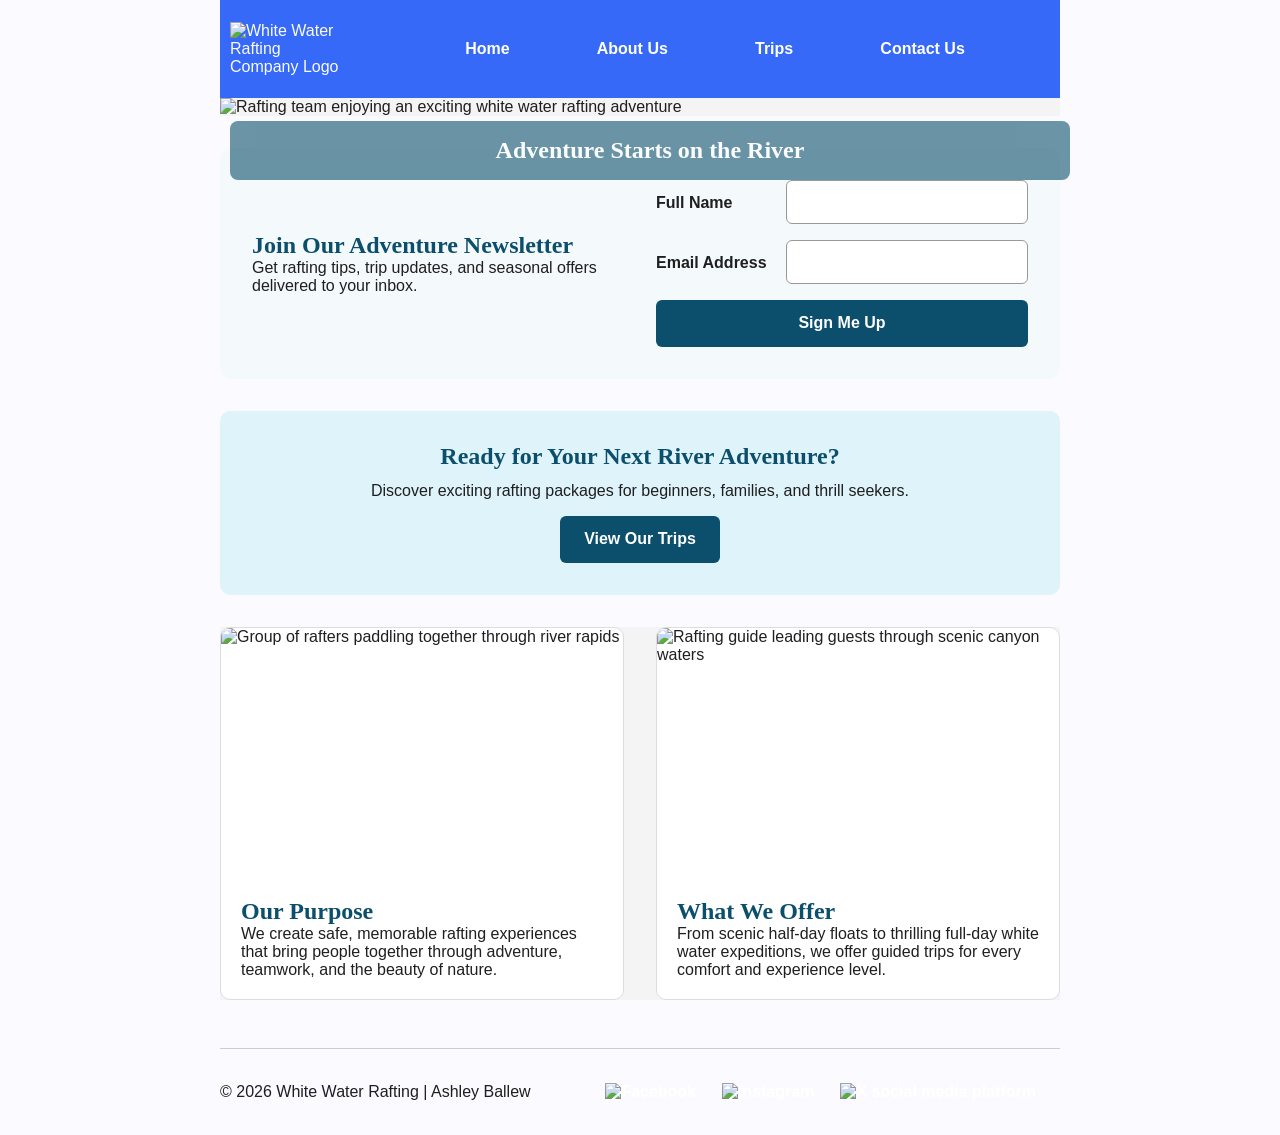
==== wwr/index.html @ 44a2fdca "Initial upload of Home page" ====
<!DOCTYPE html>
<html lang="en-US">

<head>
    <meta charset="UTF-8">
    <meta name="viewport" content="width=device-width, initial-scale=1.0">
    <title>White Water Rafting Adventures | Home</title>
    <meta name="description" content="Explore thrilling white water rafting adventures, learn about our company, and plan your next unforgettable river trip.">
    <meta name="author" content="Ashley Ballew">
    <link rel="stylesheet" href="styles/rafting.css">
</head>
<body>
    <header>
        <img src="images/logo.png" alt="White Water Rafting Company Logo">
        <nav>
            <ul class="navigation">
                <li><a href="index.html">Home</a></li>
                <li><a href="about.html">About Us</a></li>
                <li><a href="trips.html">Trips</a></li>
                <li><a href="contact.html">Contact Us</a></li>
            </ul>
        </nav>
    </header>

    <main>
        <section class="hero">
            <img src="images/hero-home.jpg" alt="Rafting team enjoying an exciting white water rafting adventure">
            <h1>Adventure Starts on the River</h1>
        </section>

        <section class="home-newsletter">
            <div class="newsletter-text">
                <h2>Join Our Adventure Newsletter</h2>
                <p>Get rafting tips, trip updates, and seasonal offers delivered to your inbox.</p>
            </div>
            <form class="newsletter-form" action="#" method="post">
                <div class="form-item">
                    <label for="fullname">Full Name</label>
                    <input type="text" id="fullname" name="fullname" required>
                </div>

                <div class="form-item">
                    <label for="email">Email Address</label>
                    <input type="email" id="email" name="email" required>
                </div>

                <button type="submit">Sign Me Up</button>
            </form>
        </section>

        <section class="home-cta">
            <div class="cta-box">
                <h2>Ready for Your Next River Adventure?</h2>
                <p>Discover exciting rafting packages for beginners, families, and thrill seekers.</p>
                <a class="cta-button" href="trips.html">View Our Trips</a>
            </div>
        </section>

        <section class="home-grid">
            <div class="grid-card">
                <img src="images/home-purpose.jpg" alt="Group of rafters paddling together through river rapids">
                <div class="grid-card-content">
                    <h2>Our Purpose</h2>
                    <p>We create safe, memorable rafting experiences that bring people together through adventure, teamwork, and the beauty of nature.</p>
                </div>
            </div>

            <div class="grid-card">
                <img src="images/home-offerings.jpg" alt="Rafting guide leading guests through scenic canyon waters">
                <div class="grid-card-content">
                    <h2>What We Offer</h2>
                    <p>From scenic half-day floats to thrilling full-day white water expeditions, we offer guided trips for every comfort and experience level.</p>
                </div>
            </div>
        </section>
    </main>

    <footer>
        <p>&copy; 2026 White Water Rafting | Ashley Ballew</p>
        <nav class="socialmedia">
            <a href="https://facebook.com">
                <img src="images/facebook.webp" alt="Facebook">
            </a>
            <a href="https://instagram.com">
                <img src="images/instagram.webp" alt="Instagram">
            </a>
            <a href="https://x.com">
                <img src="images/x.webp" alt="X social media platform">
            </a>
        </nav>
    </footer>
</body>
</html>
---- wwr/styles/rafting.css ----
:root {
    --primary-color: #0b4f6c;
    --secondary-color: #3669f7;
    --accent1-color: #1f1f1f;
    --accent2-color: #fbfbff;
    --heading-font: Georgia, serif;
    --body-font: Arial, Helvetica, sans-serif;
}

* {
    margin: 0;
    padding: 0;
    box-sizing: border-box;
}

body {
    font-family: var(--body-font);
    color: var(--accent1-color);
    background-color: var(--accent2-color);
}

.visually-hidden {
    position: absolute;
    width: 1px;
    height: 1px;
    padding: 0;
    margin: -1px;
    overflow: hidden;
    clip: rect(0, 0, 0, 0);
    white-space: nowrap;
    border: 0;
}

header,
main,
footer {
    width: 840px;
    margin: 0 auto;
}

header {
    display: grid;
    grid-template-columns: 150px 1fr;
    align-items: center;
    background-color: var(--secondary-color);
    color: var(--accent2-color);
}

header img {
    width: 120px;
    margin: 10px;
}

nav ul {
    display: flex;
    justify-content: space-evenly;
    list-style: none;
}

nav a {
    text-decoration: none;
    color: white;
    font-weight: bold;
}

h1,
h2 {
    font-family: var(--heading-font);
    color: var(--primary-color);
}

nav,
article {
    margin: 16px;
    padding: 8px;
}

.hero {
    position: relative;
}

.hero img {
    display: block;
    width: 100%;
    height: auto;
}

.hero h1 {
    position: absolute;
    top: 20px;
    width: 100%;
    padding: 16px;
    text-align: center;
    opacity: 0.7;
    background-color: var(--accent1-color);
    color: #fff;
}

.hero article {
    position: absolute;
    bottom: 20px;
    left: 20px;
    right: 20px;
    background-color: rgba(255, 255, 255, 0.85);
}

.hero article img {
    float: right;
    width: 125px;
    margin-left: 16px;
    border: 2px solid var(--primary-color);
}

section {
    background-color: #f4f4f4;
}

.history-content {
    display: grid;
    grid-template-columns: 1fr 200px 1fr;
    align-items: center;
    gap: 20px;
}

.history h2 {
    text-align: center;
}

.history-content img {
    width: 100%;
}

.adventures {
    display: flex;
    justify-content: space-between;
    flex-wrap: wrap;
    gap: 10px;
}

.adventures h2 {
    width: 100%;
    text-align: center;
}

.adventures figure {
    width: 150px;
    text-align: center;
}

.adventures img {
    width: 100%;
    height: auto;
    display: block;
}

.adventures figcaption {
    margin-top: 8px;
    font-size: 0.9rem;
}

footer {
    display: flex;
    justify-content: space-between;
    align-items: center;
    border-top: 1px solid #ccc;
    margin-top: 20px;
    padding: 10px 0;
}

.socialmedia a {
    text-decoration: none;
}

.socialmedia img {
    width: 32px;
    margin-left: 10px;
}

main h1 {
    text-align: center;
    margin: 20px 10px;
}

.contact-info {
    text-align: center;
    background-color: white;
    margin: 10px 16px 20px;
    padding: 10px;
}

.contact-info p {
    margin: 4px 0;
}

.contact-layout {
    display: grid;
    grid-template-columns: 1fr 1fr;
    gap: 20px;
    margin: 16px;
    align-items: stretch;
}

.map,
.contact-form,
.employees {
    background-color: #f4f4f4;
    border: 1px solid #999;
    padding: 16px;
}

.map iframe {
    width: 100%;
    height: 100%;
    min-height: 300px;  
    border: none;
}

.contact-form form {
    display: grid;
    gap: 14px;
}

.form-item {
    display: grid;
    grid-template-columns: 120px 1fr;
    align-items: center;
    gap: 10px;
}

.form-item label,
.form-item span {
    padding-top: 8px;
}

.radio-group {
    display: flex;
    flex-direction: column;
    gap: 8px;
}

.radio-group div {
    display: flex;
    align-items: center;
    gap: 8px;
}

input[type="text"],
input[type="email"], 
textarea {
    width: 100%;
    padding: 8px;
    font-size: 1rem;
    border: 1px solid #888;
    border-radius: 3px;
    font-family: var(--body-font);
}

input[type="radio"],
input[type="checkbox"] {
    margin-right: 8px;
}

textarea {
    resize: vertical;
}

.checkbox-group {
    display: flex;
    align-items: center;
    gap: 8px;
}

.checkbox-group label {
    display: inline;
    padding-top: 0;
    margin: 0;
}

button {
    background-color: var(--secondary-color);
    color: white;
    border: none;
    padding: 12px;
    font-size: 1rem;
    font-weight: bold;
    cursor: pointer;
    border-radius: 4px;
}

button:hover {
    background-color: var(--primary-color);
}

.employees {
    margin: 16px;
}

.employees h2 {
    text-align: center;
    margin-bottom: 20px;
}

.employee-profiles {
    display: flex;
    justify-content: space-around;
    flex-wrap: wrap;
    gap: 20px;
}

.employee-profiles figure {
    text-align: center;
    margin: 0;
}

.employees img {
    width: 150px;
    height: 150px;
    object-fit: cover;
    border: 1px solid #999;
    background-color: white;
    padding: 6px;
}

.employee-profiles figcaption {
    margin-top: 8px;
    font-size: 0.95rem;
}

main {
    max-width: 1200px;
    margin: 0 auto;
}

.navigation {
    display: flex;
    justify-content: space-evenly;
    list-style: none;
    padding: 0;
}

.navigation a {
    text-decoration: none;
    padding: 1rem;
    display: block;
    font-weight: 700;
}

.hero {
    position: relative;
    margin-bottom: 2rem;
}

.hero img {
    display: block;
    width: 100%;
    height: auto;
}

.hero h1 {
    position: absolute;
    top: 15%;
    left: 50%;
    transform: translateX(-50%);
    background-color: rgba(11, 79, 108, 0.85);
    color: #ffffff;
    padding: 1rem 2rem;
    border-radius: 8px;
    text-align: center;
}

.home-newsletter {
    display: grid;
    grid-template-columns: 1fr 1fr;
    gap: 2rem;
    align-items: center;
    margin: 2rem 0;
    padding: 2rem;
    background-color: #f4f9fb;
    border-radius: 10px;
}

.newsletter-form {
    display: grid;
    gap: 1rem;
}

.form-item {
    display: grid;
}

.form-item label {
    margin-bottom: 0.4rem;
    font-weight: 700;
}

.form-item input {
    padding: 0.75rem;
    border: 1px solid #999;
    border-radius: 6px;
}

.newsletter-form button {
    padding: 0.9rem;
    border: none;
    border-radius: 6px;
    background-color: #0b4f6c;
    color: #ffffff;
    font-weight: 700;
    cursor: pointer;
}

.home-cta,
.trips-hero {
    text-align: center;
    margin: 2rem 0;
    padding: 2rem;
    background-color: #dff3fa;
    border-radius: 10px;
}

.cta-box h2,
.trips-hero h1 {
    margin-bottom: 0.75rem;
}

.cta-button {
    display: inline-block;
    margin-top: 1rem;
    padding: 0.9rem 1.5rem;
    background-color: #0b4f6c;
    color: #ffffff;
    text-decoration: none;
    font-weight: 700;
    border-radius: 6px;
}

.home-grid {
    display: grid;
    grid-template-columns: 1fr 1fr;
    gap: 2rem;
    margin: 2rem 0 3rem;
}

.grid-card {
    background-color: #ffffff;
    border: 1px solid #ddd;
    border-radius: 10px;
    overflow: hidden;
}

.grid-card img {
    width: 100%;
    height: 250px;
    object-fit: cover;
    display: block;
}

.grid-card-content {
    padding: 1.25rem;
}

.trip-cards {
    display: grid;
    grid-template-columns: repeat(3, 1fr);
    gap: 1.5rem;
    margin: 2rem 0;
}

.trip-card {
    background-color: #ffffff;
    border: 1px solid #ddd;
    border-radius: 10px;
    overflow: hidden;
}

.trip-card img {
    width: 100%;
    height: 220px;
    object-fit: cover;
    display: block;
}

.trip-card-content {
    padding: 1rem;
}

.trips-table-section {
    margin: 3rem 0;
}

.trips-table-section h2 {
    text-align: center;
    margin-bottom: 1rem;
}

table {
    width: 100%;
    border-collapse: collapse;
    background-color: #ffffff;
}

caption {
    caption-side: top;
    font-weight: 700;
    margin-bottom: 0.75rem;
}

th,
td {
    border: 1px solid #999;
    padding: 0.9rem;
    text-align: center;
}

th {
    background-color: #0b4f6c;
    color: #ffffff;
}

.socialmedia {
    display: flex;
    gap: 1rem;
    justify-content: center;
}

.socialmedia img {
    width: 32px;
    height: 32px;
}

@media (max-width: 900px) {
    .home-newsletter,
    .home-grid,
    .trip-cards {
        grid-template-columns: 1fr;
    }

    .hero h1 {
        width: 85%;
        font-size: 1.5rem;
    }
}
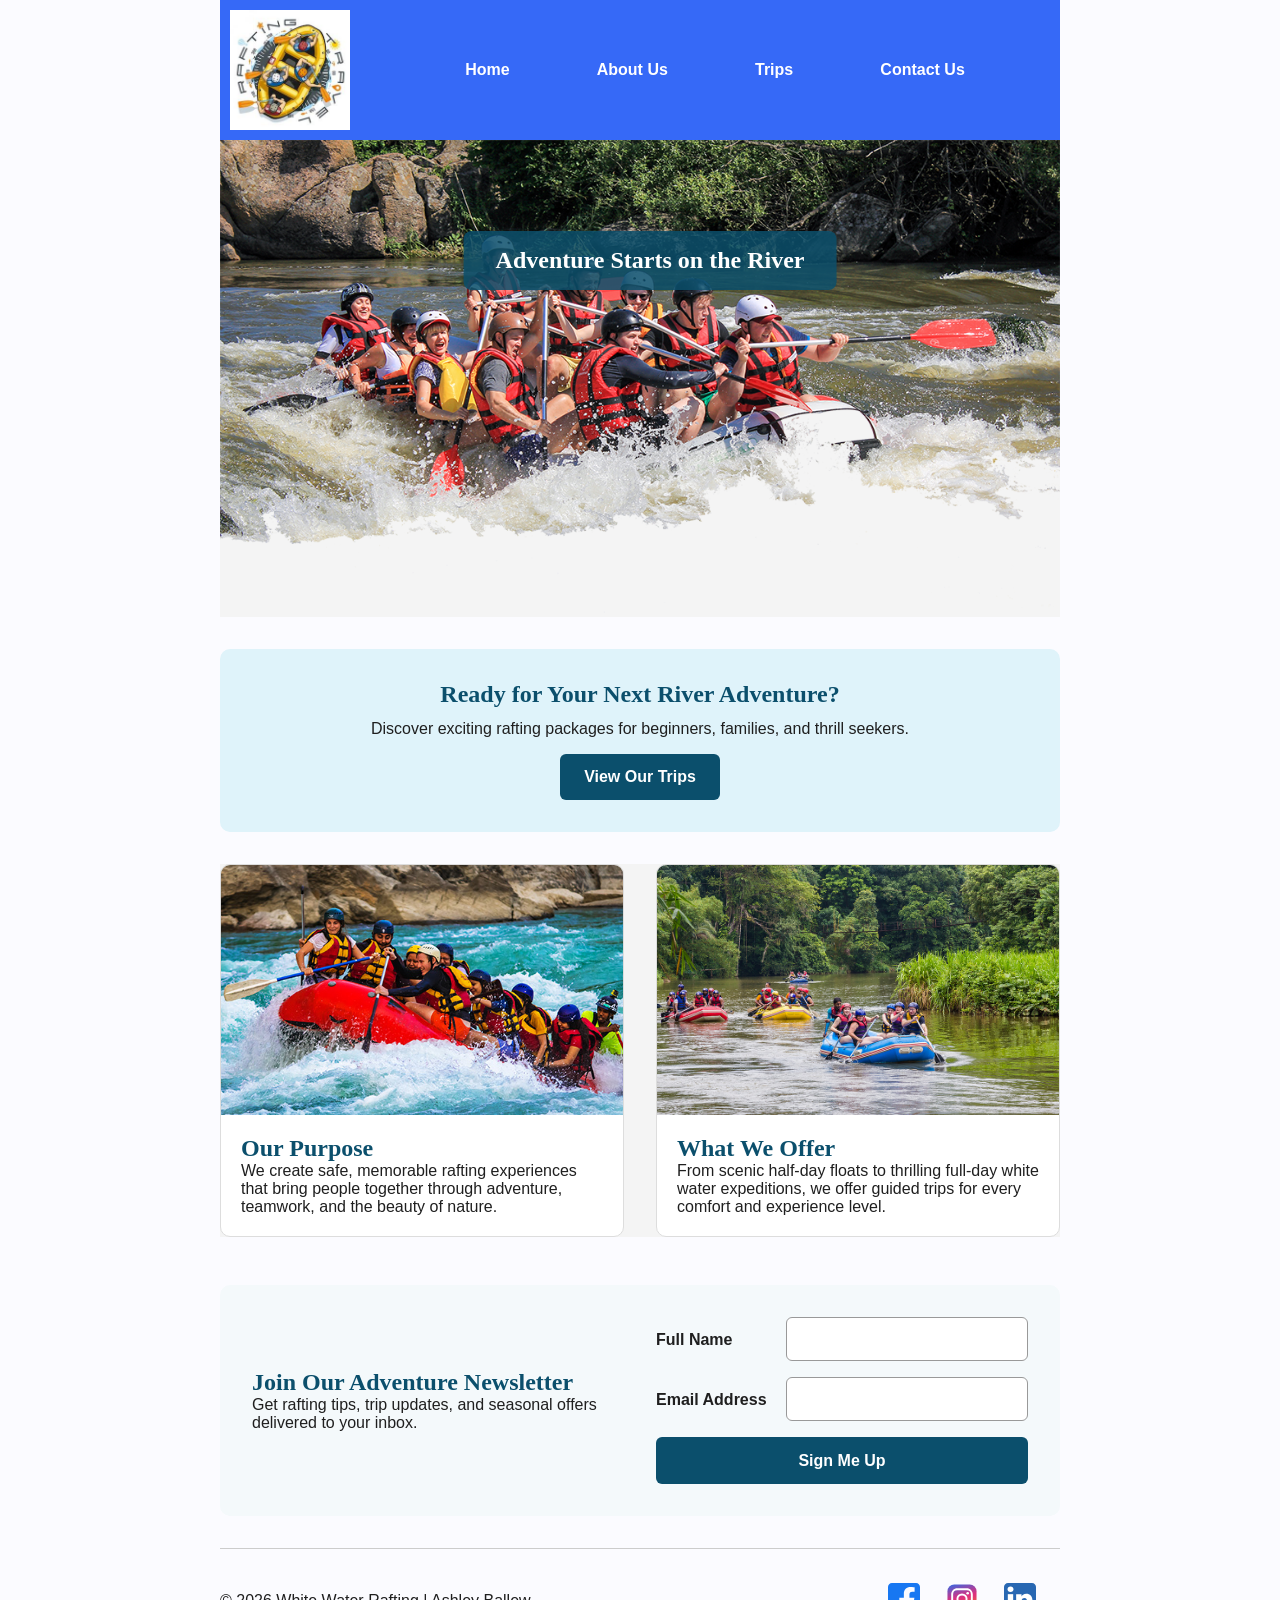
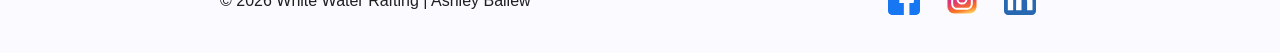
==== commit 9e01238f: "Updated CSS duplicate errors" ====
--- a/wwr/index.html
+++ b/wwr/index.html
@@ -11,7 +11,7 @@
 </head>
 <body>
     <header>
-        <img src="images/logo.png" alt="White Water Rafting Company Logo">
+        <img src="images/logo.jpg" alt="White Water Rafting Company Logo">
         <nav>
             <ul class="navigation">
                 <li><a href="index.html">Home</a></li>
@@ -23,29 +23,9 @@
     </header>
 
     <main>
-        <section class="hero">
-            <img src="images/hero-home.jpg" alt="Rafting team enjoying an exciting white water rafting adventure">
+        <section class="home-hero">
+            <img src="images/home.png" alt="Rafting adventure">
             <h1>Adventure Starts on the River</h1>
-        </section>
-
-        <section class="home-newsletter">
-            <div class="newsletter-text">
-                <h2>Join Our Adventure Newsletter</h2>
-                <p>Get rafting tips, trip updates, and seasonal offers delivered to your inbox.</p>
-            </div>
-            <form class="newsletter-form" action="#" method="post">
-                <div class="form-item">
-                    <label for="fullname">Full Name</label>
-                    <input type="text" id="fullname" name="fullname" required>
-                </div>
-
-                <div class="form-item">
-                    <label for="email">Email Address</label>
-                    <input type="email" id="email" name="email" required>
-                </div>
-
-                <button type="submit">Sign Me Up</button>
-            </form>
         </section>
 
         <section class="home-cta">
@@ -73,19 +53,39 @@
                 </div>
             </div>
         </section>
+
+        <section class="home-newsletter">
+            <div class="newsletter-text">
+                <h2>Join Our Adventure Newsletter</h2>
+                <p>Get rafting tips, trip updates, and seasonal offers delivered to your inbox.</p>
+            </div>
+            <form class="newsletter-form" action="#" method="post">
+                <div class="form-item">
+                    <label for="fullname">Full Name</label>
+                    <input type="text" id="fullname" name="fullname" required>
+                </div>
+
+                <div class="form-item">
+                    <label for="email">Email Address</label>
+                    <input type="email" id="email" name="email" required>
+                </div>
+
+                <button type="submit">Sign Me Up</button>
+            </form>
+        </section>
     </main>
 
     <footer>
         <p>&copy; 2026 White Water Rafting | Ashley Ballew</p>
         <nav class="socialmedia">
             <a href="https://facebook.com">
-                <img src="images/facebook.webp" alt="Facebook">
+                <img src="images/facebook.svg" alt="Facebook">
             </a>
             <a href="https://instagram.com">
-                <img src="images/instagram.webp" alt="Instagram">
+                <img src="images/instagram.svg" alt="Instagram">
             </a>
-            <a href="https://x.com">
-                <img src="images/x.webp" alt="X social media platform">
+            <a href="https://linkedin.com">
+                <img src="images/linkedin.svg" alt="LinkedIn">
             </a>
         </nav>
     </footer>
--- a/wwr/styles/rafting.css
+++ b/wwr/styles/rafting.css
@@ -345,18 +345,18 @@
     font-weight: 700;
 }
 
-.hero {
+.home-hero {
     position: relative;
     margin-bottom: 2rem;
 }
 
-.hero img {
+.home-hero img {
     display: block;
     width: 100%;
     height: auto;
 }
 
-.hero h1 {
+.home-hero h1 {
     position: absolute;
     top: 15%;
     left: 50%;
@@ -523,11 +523,6 @@
     justify-content: center;
 }
 
-.socialmedia img {
-    width: 32px;
-    height: 32px;
-}
-
 @media (max-width: 900px) {
     .home-newsletter,
     .home-grid,
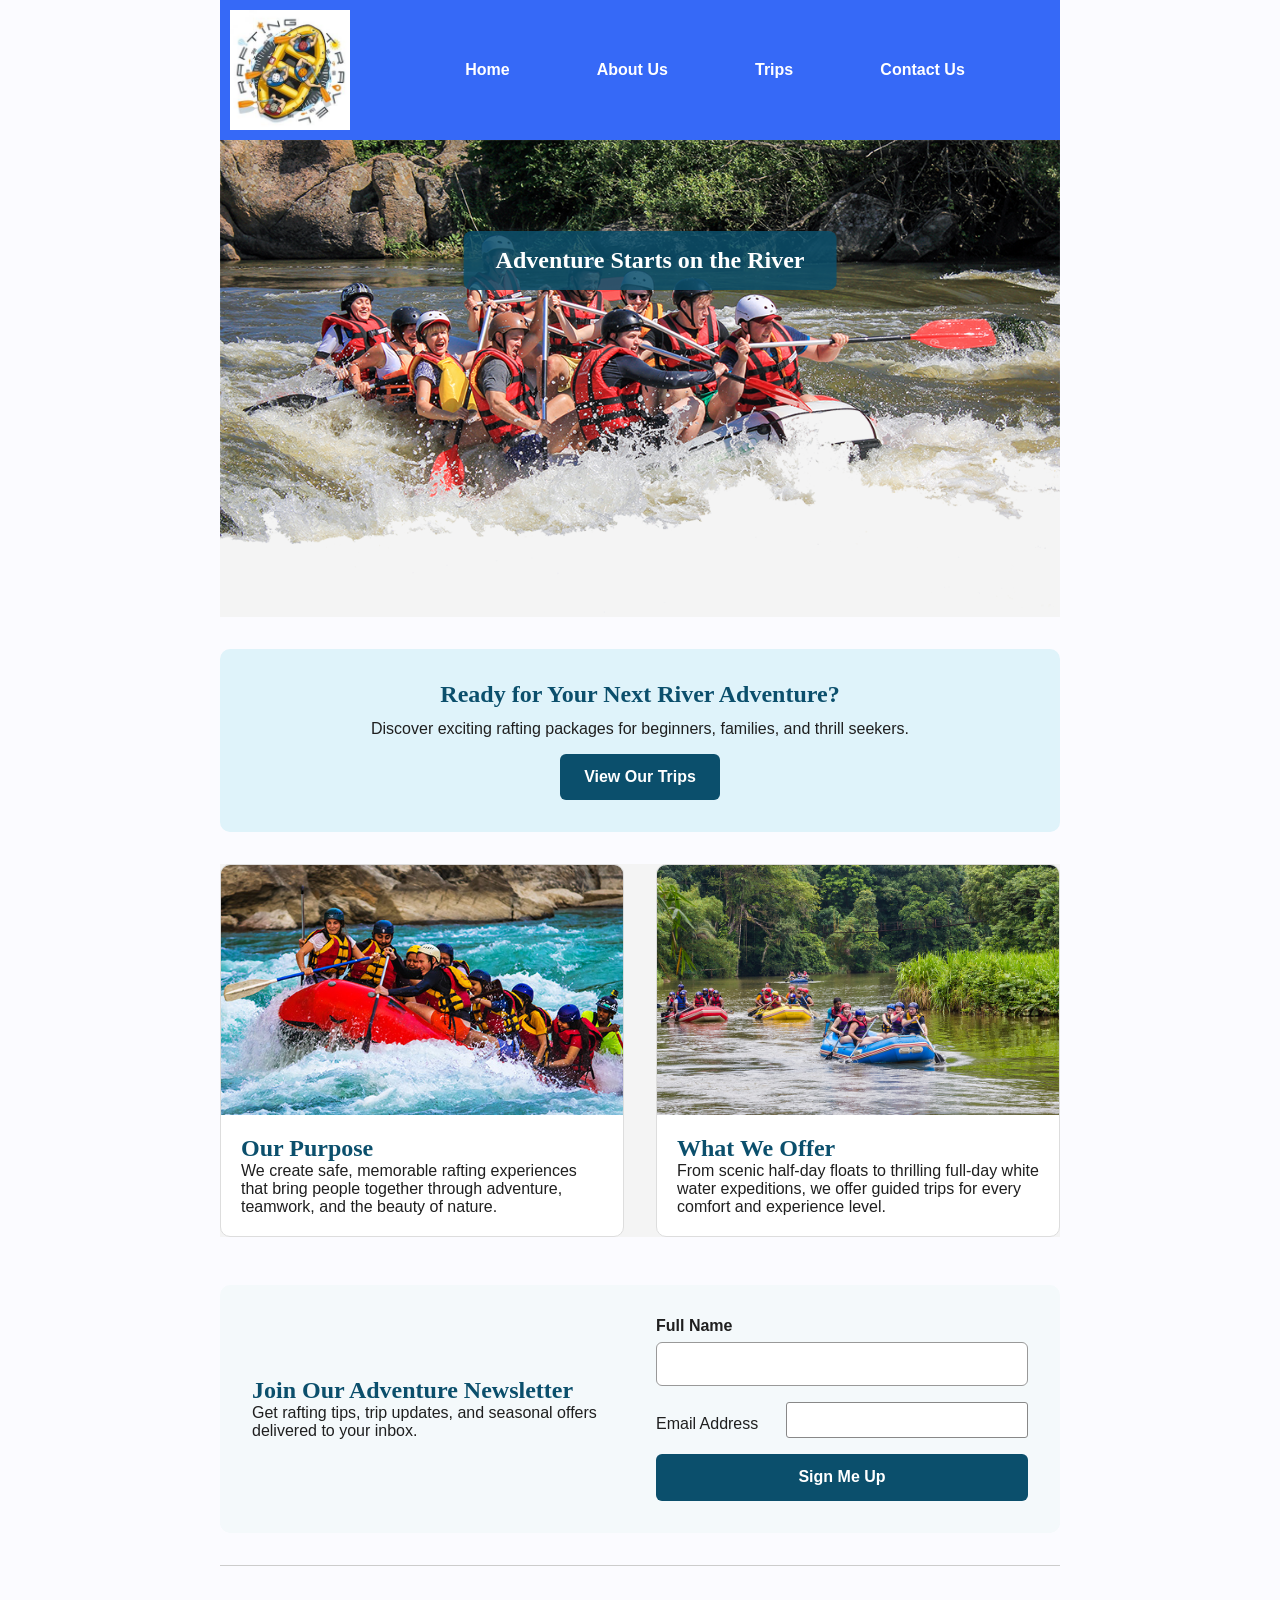
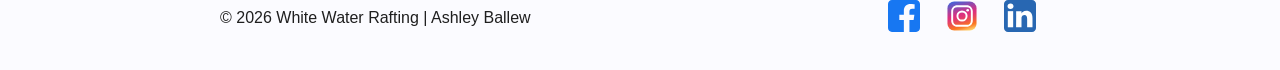
==== commit fb5b0911: "Update" ====
--- a/wwr/index.html
+++ b/wwr/index.html
@@ -60,7 +60,7 @@
                 <p>Get rafting tips, trip updates, and seasonal offers delivered to your inbox.</p>
             </div>
             <form class="newsletter-form" action="#" method="post">
-                <div class="form-item">
+                <div class="newsletter-item">
                     <label for="fullname">Full Name</label>
                     <input type="text" id="fullname" name="fullname" required>
                 </div>
--- a/wwr/styles/rafting.css
+++ b/wwr/styles/rafting.css
@@ -384,16 +384,16 @@
     gap: 1rem;
 }
 
-.form-item {
-    display: grid;
-}
-
-.form-item label {
+.newsletter-item {
+    display: grid;
+}
+
+.newsletter-item label {
     margin-bottom: 0.4rem;
     font-weight: 700;
 }
 
-.form-item input {
+.newsletter-item input {
     padding: 0.75rem;
     border: 1px solid #999;
     border-radius: 6px;
